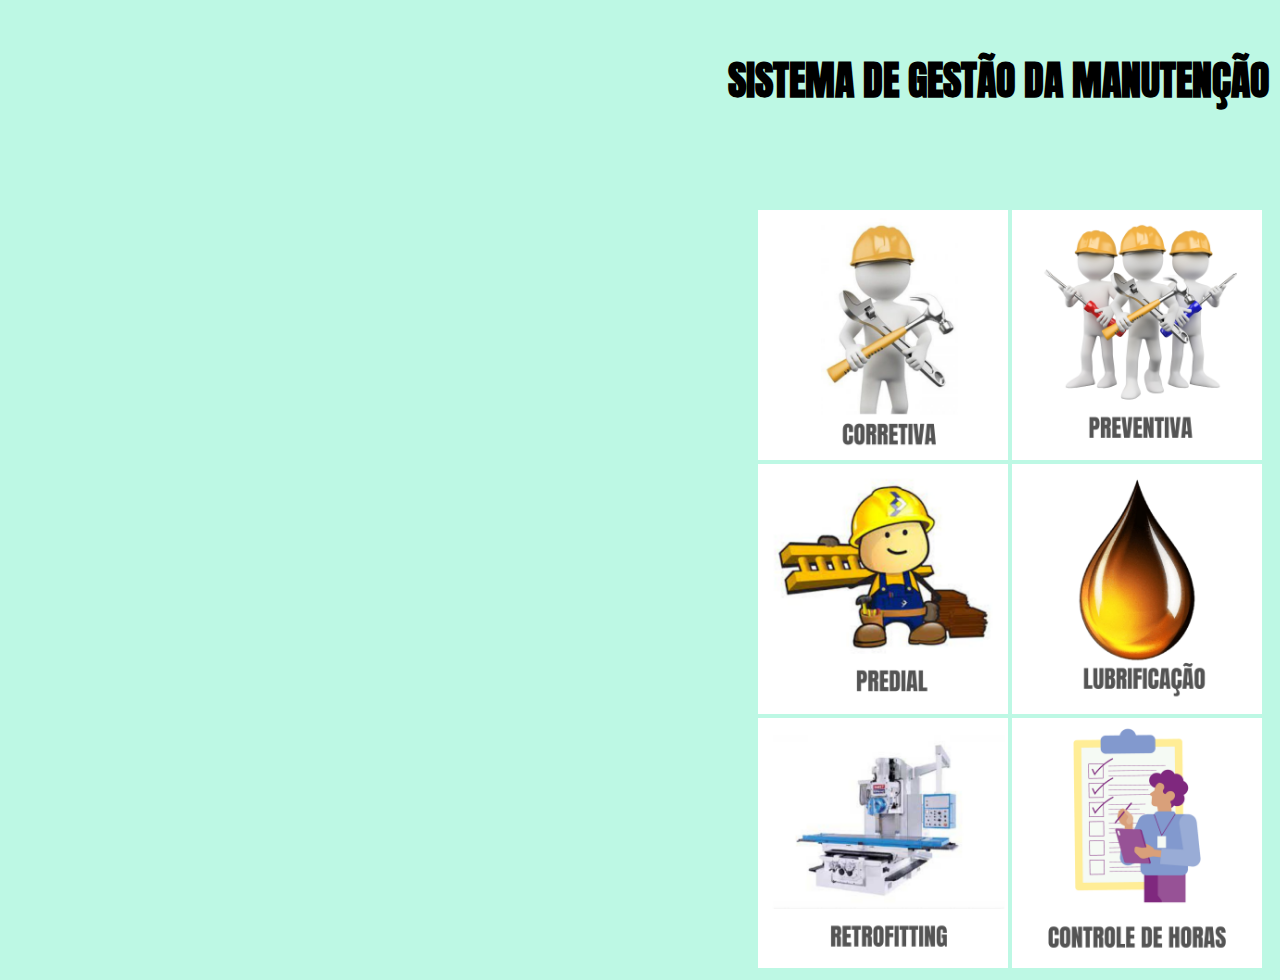
==== index.html @ 5588e8da "gmt" ====
<!DOCTYPE html>
<html lang="pt-br">

<head>
    <meta charset="UTF-8">
    <meta name="viewport" content="width=device-width, initial-scale=1.0">
    <link rel="preconnect" href="https://fonts.googleapis.com">
    <link rel="preconnect" href="https://fonts.gstatic.com" crossorigin>
    <link
        href="https://fonts.googleapis.com/css2?family=Anton&family=Montserrat:wght@400;500;600;700;900&family=Oswald&family=Poppins:wght@100;200;400;500;700&family=Roboto:wght@400;500;700&display=swap"
        rel="stylesheet">
    <link rel="stylesheet" href="./gmt.css">
    <title>Formulário de Corretiva</title>
</head>

<body>

    <h1>SISTEMA DE GESTÃO DA MANUTENÇÃO</h1>

    <div class="meny">

       <a href="corretiva.html"><img class="menu" src="assets/Preventiva1 (2).png" alt="corretiva"></a>
        <img class="menu" src="assets/PREVENTIVA (1).png" alt="preventiva">
        <br>
        <img class="menu" src="assets/Predial (2).png" alt="predial">
        <img class="menu" src="assets/Lubrificação (1).png" alt="lubrificação">
        <br>
        <img class="menu" src="assets/Retrofitting (1).png" alt="retrofitting">
        <img class="menu" src="assets/HORAS.png" alt="horas">

    </div>

</body>

</html>
---- gmt.css ----
*{
    background-color: rgb(189, 248, 228);
    font-family: 'Anton', sans-serif;
font-family: 'Montserrat', sans-serif;
font-family: 'Oswald', sans-serif;
font-family: 'Poppins', sans-serif;
font-family: 'Roboto', sans-serif;
}
input{
    border-radius: 10px;
    width: 250px;
    height: 30px;
}
#cabeçario{
    width: 750px;
    margin-left: 480px;
    margin-top: -80px;
}
button{
    border-radius: 10px;
    background-color: darkgreen;
    color: darkgreen;
}
.menu{
    width: 250px;
    height: 900pxs;
}
.meny{
    margin-left: 750px;
    margin-top: 100px;
}
h1{
    font-family: anton;
    font-size: 40px;
    margin-left:720px;
    margin-top: 50px;
    margin-bottom: 50px;
}
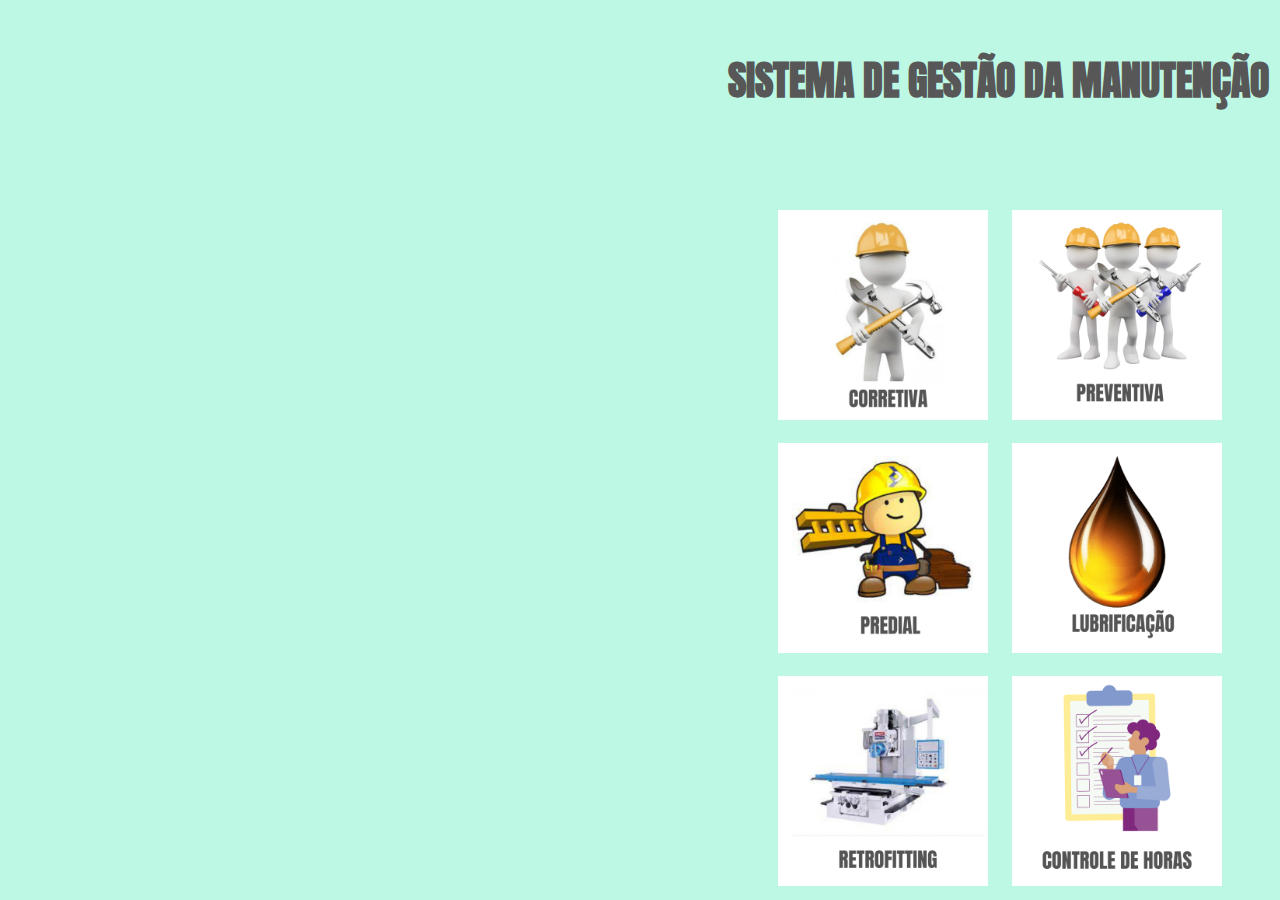
==== commit 28f2f161: "gmt" ====
--- a/index.html
+++ b/index.html
@@ -15,15 +15,17 @@
 
 <body>
 
-    <h1>SISTEMA DE GESTÃO DA MANUTENÇÃO</h1>
+    <h1 class="sgestao">SISTEMA DE GESTÃO DA MANUTENÇÃO</h1>
 
     <div class="meny">
 
        <a href="corretiva.html"><img class="menu" src="assets/Preventiva1 (2).png" alt="corretiva"></a>
         <img class="menu" src="assets/PREVENTIVA (1).png" alt="preventiva">
         <br>
+        <br>
         <img class="menu" src="assets/Predial (2).png" alt="predial">
         <img class="menu" src="assets/Lubrificação (1).png" alt="lubrificação">
+        <br>
         <br>
         <img class="menu" src="assets/Retrofitting (1).png" alt="retrofitting">
         <img class="menu" src="assets/HORAS.png" alt="horas">
--- a/gmt.css
+++ b/gmt.css
@@ -22,19 +22,20 @@
     color: darkgreen;
 }
 .menu{
-    width: 250px;
-    height: 900pxs;
+    width: 210px;
+    margin-left: 20px;
 }
 .meny{
     margin-left: 750px;
     margin-top: 100px;
 }
-h1{
+.sgestao{
     font-family: anton;
     font-size: 40px;
     margin-left:720px;
     margin-top: 50px;
     margin-bottom: 50px;
+    color: rgb(88, 87, 87);
 }
 
 
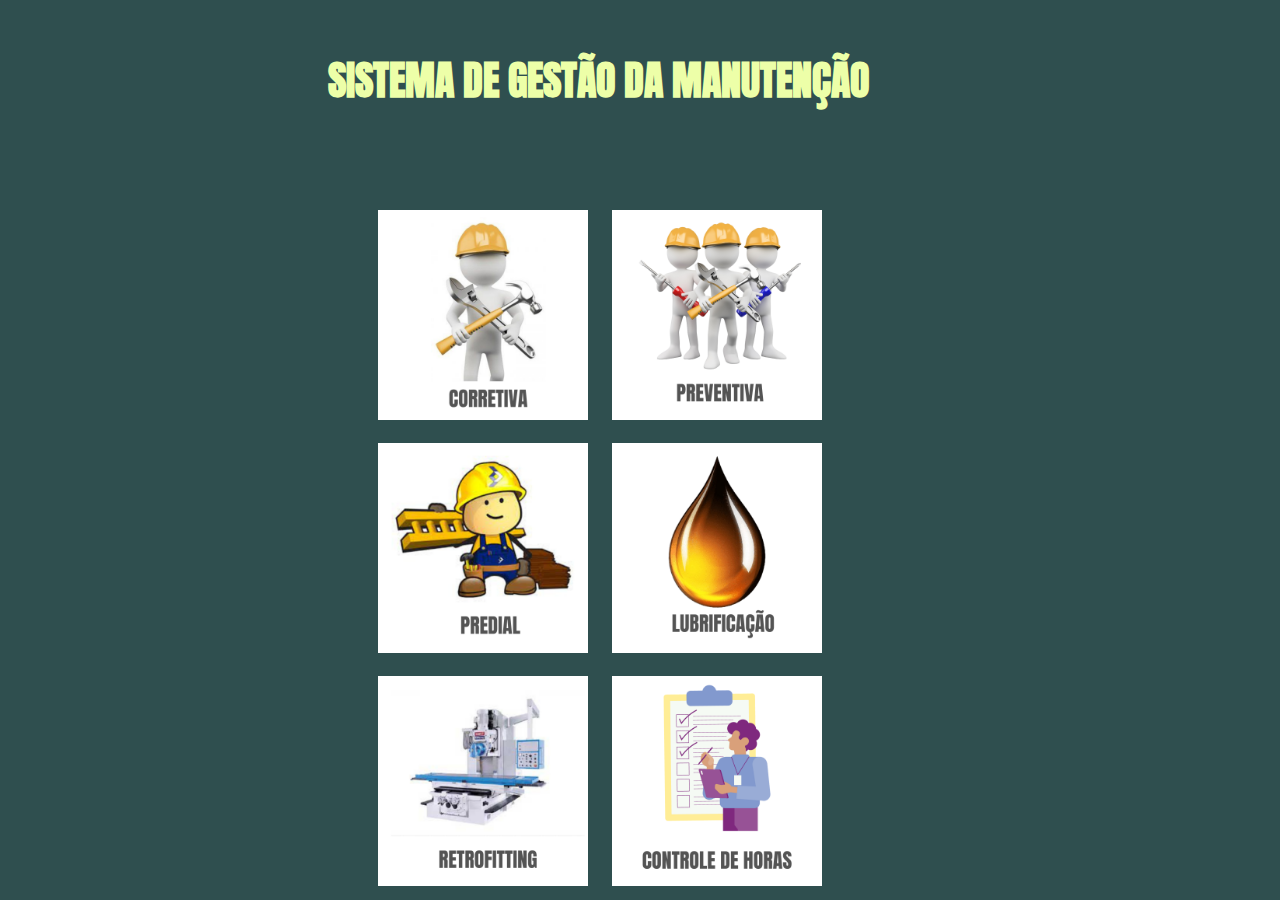
==== commit e221146c: "GMT" ====
--- a/index.html
+++ b/index.html
@@ -20,10 +20,10 @@
     <div class="meny">
 
        <a href="corretiva.html"><img class="menu" src="assets/Preventiva1 (2).png" alt="corretiva"></a>
-        <img class="menu" src="assets/PREVENTIVA (1).png" alt="preventiva">
+        <a href="/preventiva.html"><img class="menu" src="assets/PREVENTIVA (1).png" alt="preventiva"></a>
         <br>
         <br>
-        <img class="menu" src="assets/Predial (2).png" alt="predial">
+       <a href="/predial.html"><img class="menu" src="assets/Predial (2).png" alt="predial"></a> 
         <img class="menu" src="assets/Lubrificação (1).png" alt="lubrificação">
         <br>
         <br>
--- a/gmt.css
+++ b/gmt.css
@@ -1,5 +1,5 @@
 *{
-    background-color: rgb(189, 248, 228);
+    background-color: darkslategrey;
     font-family: 'Anton', sans-serif;
 font-family: 'Montserrat', sans-serif;
 font-family: 'Oswald', sans-serif;
@@ -8,34 +8,280 @@
 }
 input{
     border-radius: 10px;
-    width: 250px;
-    height: 30px;
+    width: 150px;
+    height: 30px;
+    background-color: #ffffff;
 }
 #cabeçario{
-    width: 750px;
-    margin-left: 480px;
-    margin-top: -80px;
-}
-button{
-    border-radius: 10px;
-    background-color: darkgreen;
-    color: darkgreen;
-}
+    display: flex;
+}
+.logodur {
+    width: 150px;
+    height: 100px;
+}
+.req{
+    color: #edffa8;
+    font-size: 20px;
+    margin-left: 200px;
+    margin-top: 30px;
+    width: 800px;
+   
+}
+.odss {
+    color: #edffa8;
+    font-size: 20px;
+    margin-left: -90px;
+   
+}
+.ods {
+    width: 100px;
+
+}
+.label {
+    display: flex;
+    gap: 50px;
+    margin-top: 30px;
+   
+}
+
+
 .menu{
     width: 210px;
     margin-left: 20px;
 }
 .meny{
-    margin-left: 750px;
+    margin-left: 350px;
     margin-top: 100px;
 }
 .sgestao{
     font-family: anton;
     font-size: 40px;
-    margin-left:720px;
+    margin-left:320px;
     margin-top: 50px;
     margin-bottom: 50px;
-    color: rgb(88, 87, 87);
-}
-
-
+    color: #edffa8;
+}
+.form{
+
+    margin-left: 50px;
+
+}
+.sol{
+    margin-top: 10px;
+}
+.abert{
+    margin-top: 10px;
+}
+.area{
+    margin-top: 10px;
+}
+label{
+    color: #edffa8;
+    font-size: 18px;
+}
+.fechamento {
+    display: flex;
+    gap: 10px;
+    margin-top: -20px;
+}
+.ocorren, .soluç, .mater {
+    margin-left: 110px;
+}
+.label-ocorrencia, .label-solucao, .label-material {
+    display: flex;
+    flex-direction: column;
+}
+.oco, .pro, .desc{
+    width: 350px;
+    height: 250px;
+}
+
+.label-sol, .label-dat, .label-abert, .label-pri, .label-area {
+    display: flex;
+}
+
+.sol{   
+    margin-left: 20px;
+    margin-top: 10px;
+   
+}
+ 
+.date{
+    margin-left: 10px;
+    margin-top: 10px;
+}
+.abert{
+    margin-left: 10px;
+}
+.prio{
+    margin-left: 10px;
+    margin-top: 10px;
+}
+.area{
+    margin-left: 10px;
+}
+.equi{
+    margin-left: 10px;
+    width: 115px;
+    height: 30px;
+    margin-top: -150px;
+    
+}
+.tag{
+    margin-left: 10px;
+    width: 115px;
+    height: 30px;
+}
+.tagg {
+    margin-left: 20px;
+}
+.iniserv{
+    margin-left: 10px;
+    width: 130px;
+    height: 30px;
+}
+.fimserv{
+    margin-left: 10px;
+    width: 130px;
+    height: 30px;
+    
+}
+.material, b {
+    color: #edffa8;
+    font-size: 18px;
+}
+.enviar{
+    width: 300px;
+    height: 80px;
+    font-size: 25px;
+    background-color: darkslategrey;
+    margin-left: 450px;
+    
+}
+.caixa1 {
+    display: flex;
+    gap: 20px;
+    margin-left: -50px;
+    
+}
+.soll, .datee, .abertt, .prioo, .areaa, .tagg {
+    font-size: 18px;
+    margin-top: 20px;
+}
+.caixa2 {
+    display: flex;
+    margin-left: -50px;
+}
+.label-inicio {
+    display: flex;
+    gap: -5px;
+    
+    
+}
+.label-fim {
+    display: flex;
+    width: 450px;
+    
+}
+.equii {
+   font-size: 18px;
+   
+}
+.iniservv {
+    font-size: 18px;
+    width: 120px;
+    margin-top: 20px;
+    margin-left: 30px;
+   
+}
+.fimservv  {
+    font-size: 18px;
+    margin-top: 20px;
+    margin-left: 10px;
+    width: 110px;
+    
+}
+
+
+
+
+
+
+
+
+@media screen and (max-width:640px) {
+
+    .menu{
+        width: 140px;
+        margin-left: 5px;
+        
+       
+    }
+    .sgestao{
+        font-family: anton;
+        font-size: 23px;
+        margin-left: 48px;     
+        color: #edffa8;
+        width: 240px;
+        text-align: center;
+    }
+    .meny{
+        margin-left: 30px;
+        margin-top: 45px;
+    }
+    .logodur{
+        width: 130px;
+        margin-left: 115px;
+        display: block;
+
+    }
+    .req{
+        margin-top: 100px;
+       margin-left: -430px;
+        font-size: 17px;
+        width: 250px;
+
+    }
+    .ods,{
+        margin-left: 0px;
+    }
+    .odss, .soll, .abertt, .prioo, .equii, .tagg, .iniservv, .fimservv, .datee, .areaa{
+        font-size: 18px;
+    }
+    input{
+        border-radius: 10px;
+        width: 170px;
+        height: 40px;
+        background-color: #ffffff;
+    }
+    .form{
+
+        margin-left: 5px;
+    
+    }
+    .ods, .sol, .abert, .prio, .area, .equi, .tag, .iniserv, .fimserv, .date{
+        margin-left: -5px;
+    }
+    .iniserv{
+       width: 100px;
+    }
+    .fimserv{
+        width: 100px;
+    }
+    .oco, .pro, .desc{
+        width: 300px;
+        height: 200px;
+    }
+    .enviar{
+        width: 200px;
+        height: 80px;
+        font-size: 25px;
+        background-color: darkslategrey;
+        margin-left: 70px;
+        
+    
+}
+}
+
+
+
